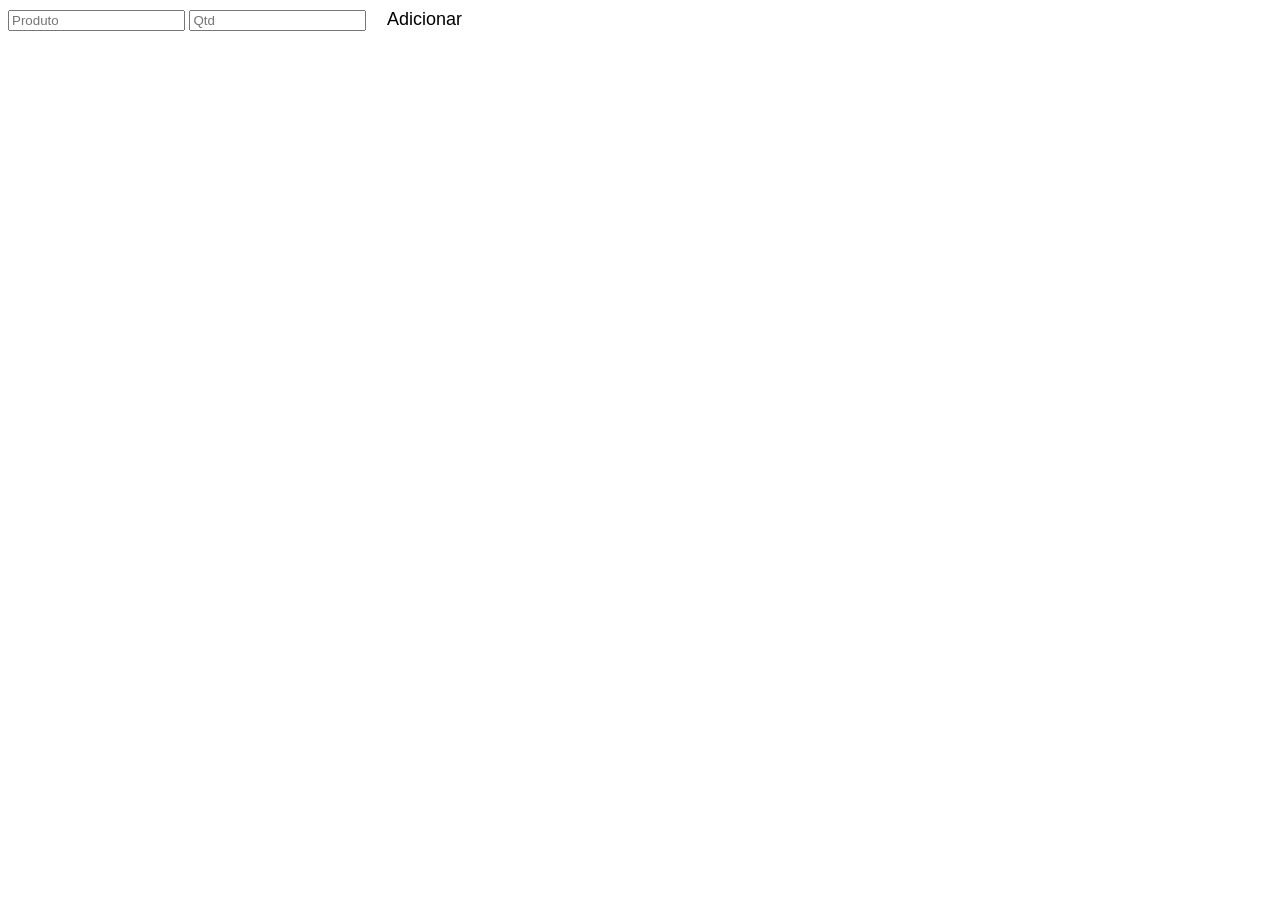
==== index2.html @ 6f42f2b4 "mudando o javascript para um arquivo separado e linkando o css ao html" ====
<!DOCTYPE html>
<html lang="pt-br">
<head>
    <meta charset="UTF-8">
    <meta name="viewport" content="width=device-width, initial-scale=1.0">
    <title>Lista de compras</title>
    <link rel="stylesheet" href="style.css">
    <link rel="stylesheet" href="https://cdnjs.cloudflare.com/ajax/libs/font-awesome/6.5.0/css/all.min.css">
</head>
<body>
    
<input type="text" id="nome" placeholder="Produto">
<input type="number" id="quantidade" placeholder="Qtd" min="1">
<button onclick="PegarValor()">Adicionar</button>

<ul id="ListaNomes"></ul>
<script src="script.js"></script>
</body>
</html>
---- style.css ----
body{
    font-family: Arial, Helvetica, sans-serif;
}

li{
    margin: 10px 0;
    font-size: 18px;
    transition: 0.2s;
}

button{
    margin-left: 10px;
    cursor: pointer;
    border: none;
    background: none;
    font-size: 18px;
}

.editando{
    font-size: 24px;
    font-weight: bold;
    animation: tremer 0.2s infinite;
    color: darkorange;
}

@keyframes tremer{
    0% { transform: translateX(0px); }
    25% { transform: translateX(-2px); }
    50% { transform: translateX(2px); }
    75% { transform: translateX(-2px); }
    100% { transform: translateX(0px); }
}
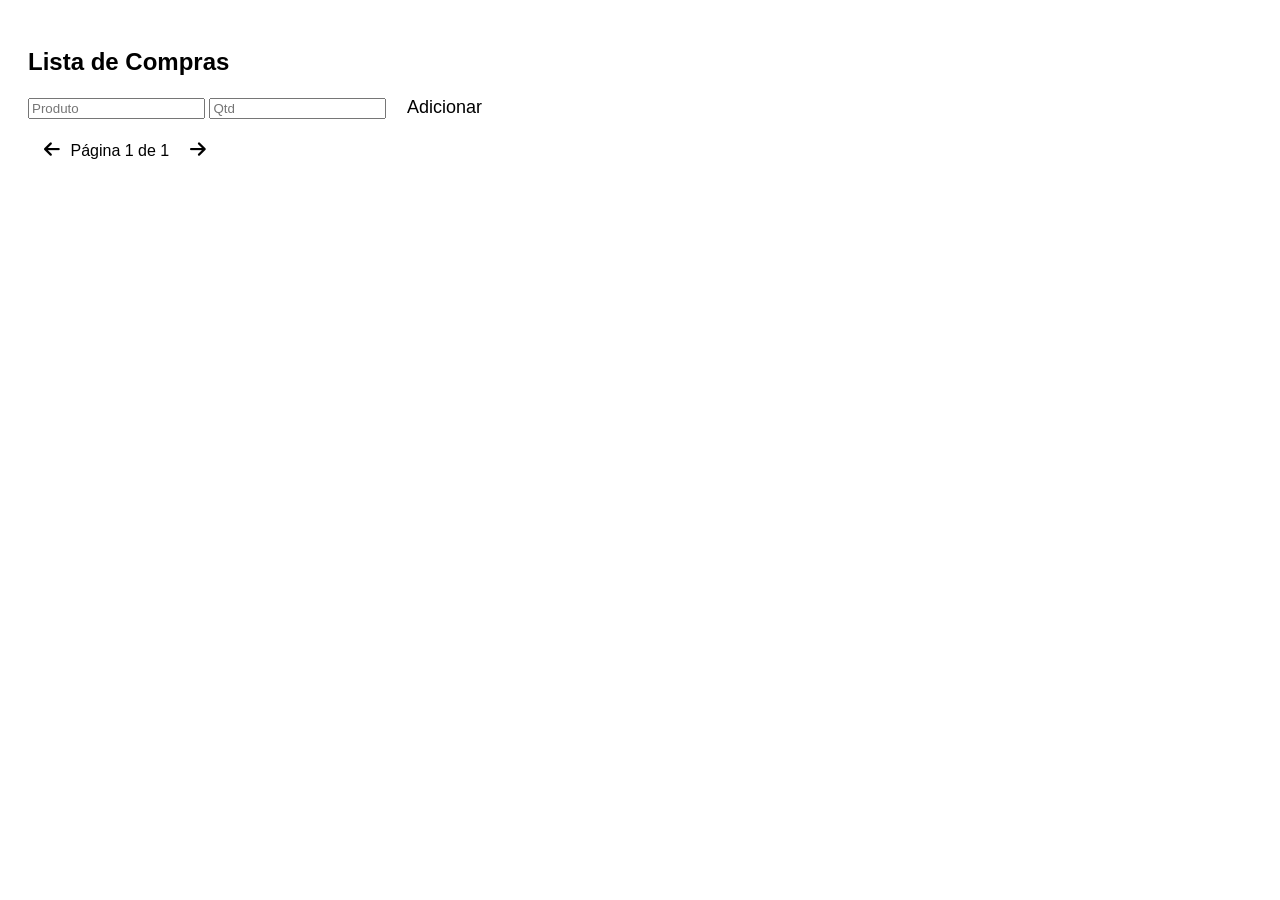
==== commit 14e7c492: "após 15 produtos sera mudado para a proxima pagina, que pode ser mudada quando quiser, além de retir" ====
--- a/index2.html
+++ b/index2.html
@@ -2,18 +2,30 @@
 <html lang="pt-br">
 <head>
     <meta charset="UTF-8">
-    <meta name="viewport" content="width=device-width, initial-scale=1.0">
-    <title>Lista de compras</title>
+    <title>Lista de Compras</title>
     <link rel="stylesheet" href="style.css">
+
+    <!-- Ícones -->
     <link rel="stylesheet" href="https://cdnjs.cloudflare.com/ajax/libs/font-awesome/6.5.0/css/all.min.css">
 </head>
 <body>
-    
-<input type="text" id="nome" placeholder="Produto">
-<input type="number" id="quantidade" placeholder="Qtd" min="1">
-<button onclick="PegarValor()">Adicionar</button>
 
-<ul id="ListaNomes"></ul>
+<h2>Lista de Compras</h2>
+
+<div class="input-area">
+    <input type="text" id="nome" placeholder="Produto">
+    <input type="number" id="quantidade" placeholder="Qtd" min="1">
+    <button onclick="adicionarItem()">Adicionar</button>
+</div>
+
+<ul id="lista"></ul>
+
+<div class="paginacao">
+    <button onclick="paginaAnterior()"><i class="fa-solid fa-arrow-left"></i></button>
+    <span id="infoPagina"></span>
+    <button onclick="proximaPagina()"><i class="fa-solid fa-arrow-right"></i></button>
+</div>
+
 <script src="script.js"></script>
 </body>
 </html>
--- a/style.css
+++ b/style.css
@@ -1,5 +1,6 @@
 body{
     font-family: Arial, Helvetica, sans-serif;
+    padding: 20px;
 }
 
 li{
@@ -29,4 +30,12 @@
     50% { transform: translateX(2px); }
     75% { transform: translateX(-2px); }
     100% { transform: translateX(0px); }
+}
+
+.input-area{
+    margin-bottom: 20px;
+}
+
+.paginacao{
+    margin-top: 20px;
 }
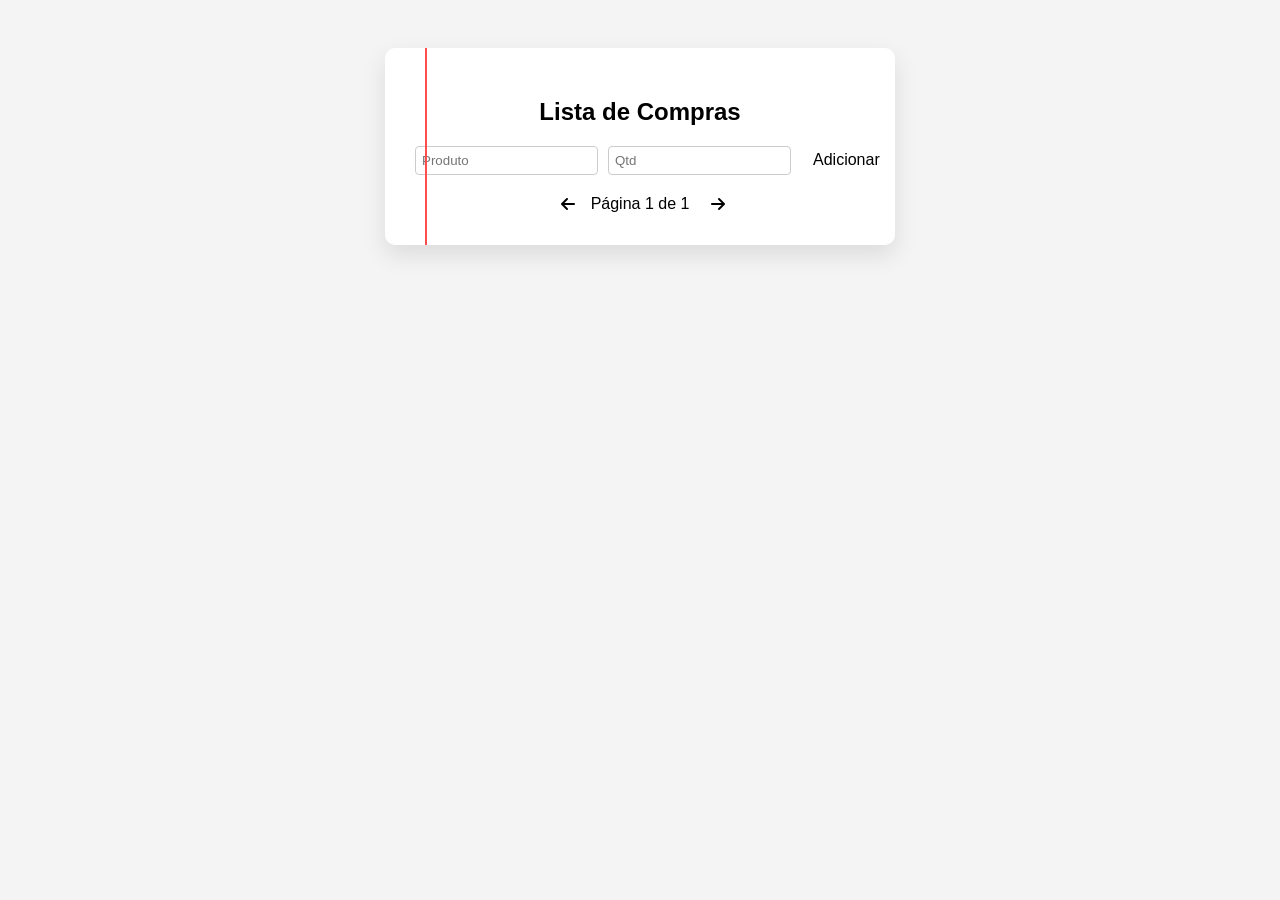
==== commit ca3c184c: "mudando de 15 itens para 7 para mudar de pagina, adicionando design centralizado como um caderno, aj" ====
--- a/index2.html
+++ b/index2.html
@@ -9,21 +9,24 @@
     <link rel="stylesheet" href="https://cdnjs.cloudflare.com/ajax/libs/font-awesome/6.5.0/css/all.min.css">
 </head>
 <body>
+<div class="container">
 
-<h2>Lista de Compras</h2>
+    <h2>Lista de Compras</h2>
 
-<div class="input-area">
-    <input type="text" id="nome" placeholder="Produto">
-    <input type="number" id="quantidade" placeholder="Qtd" min="1">
-    <button onclick="adicionarItem()">Adicionar</button>
-</div>
+    <div class="input-area">
+        <input type="text" id="nome" placeholder="Produto">
+        <input type="number" id="quantidade" placeholder="Qtd" min="1">
+        <button onclick="adicionarItem()">Adicionar</button>
+    </div>
 
-<ul id="lista"></ul>
+    <ul id="lista"></ul>
 
-<div class="paginacao">
-    <button onclick="paginaAnterior()"><i class="fa-solid fa-arrow-left"></i></button>
-    <span id="infoPagina"></span>
-    <button onclick="proximaPagina()"><i class="fa-solid fa-arrow-right"></i></button>
+    <div class="paginacao">
+        <button onclick="paginaAnterior()"><i class="fa-solid fa-arrow-left"></i></button>
+        <span id="infoPagina"></span>
+        <button onclick="proximaPagina()"><i class="fa-solid fa-arrow-right"></i></button>
+    </div>
+
 </div>
 
 <script src="script.js"></script>
--- a/style.css
+++ b/style.css
@@ -1,41 +1,99 @@
 body{
+    background-color: #f4f4f4;
     font-family: Arial, Helvetica, sans-serif;
-    padding: 20px;
+    display: flex;
+    justify-content: center;
+    padding: 40px;
+}
+
+/* CADERNINHO */
+.container{
+    background: white;
+    width: 450px;
+    padding: 30px;
+    border-radius: 10px;
+    box-shadow: 0 10px 25px rgba(0,0,0,0.1);
+    position: relative;
+}
+
+/* Linha lateral do caderno */
+.container::before{
+    content: "";
+    position: absolute;
+    left: 40px;
+    top: 0;
+    height: 100%;
+    width: 2px;
+    background: #ff4d4d;
+}
+
+h2{
+    text-align: center;
+    margin-bottom: 20px;
+}
+
+.input-area{
+    display: flex;
+    gap: 10px;
+    margin-bottom: 20px;
+}
+
+input{
+    padding: 6px;
+    border: 1px solid #ccc;
+    border-radius: 4px;
+}
+
+ul{
+    list-style: none;
+    padding: 0;
 }
 
 li{
-    margin: 10px 0;
-    font-size: 18px;
+    display: flex;
+    align-items: center;
+    justify-content: space-between;
+    padding: 8px 10px 8px 50px;
+    margin-bottom: 6px;
+    border-bottom: 1px solid #e0e0e0;
     transition: 0.2s;
 }
 
+li.editando{
+    background-color: #eef5ff;
+    border-radius: 6px;
+}
+
+.nome-produto{
+    flex: 1;
+}
+
+.quantidade{
+    width: 50px;
+    text-align: right;
+    margin-right: 10px;
+}
+
 button{
-    margin-left: 10px;
-    cursor: pointer;
     border: none;
     background: none;
-    font-size: 18px;
+    cursor: pointer;
+    font-size: 16px;
+    margin-left: 6px;
 }
 
-.editando{
-    font-size: 24px;
-    font-weight: bold;
-    animation: tremer 0.2s infinite;
-    color: darkorange;
+.input-edicao{
+    flex: 1;
 }
 
-@keyframes tremer{
-    0% { transform: translateX(0px); }
-    25% { transform: translateX(-2px); }
-    50% { transform: translateX(2px); }
-    75% { transform: translateX(-2px); }
-    100% { transform: translateX(0px); }
-}
-
-.input-area{
-    margin-bottom: 20px;
+.input-edicao-qtd{
+    width: 50px;
+    text-align: right;
 }
 
 .paginacao{
+    display: flex;
+    justify-content: center;
     margin-top: 20px;
+    gap: 10px;
 }
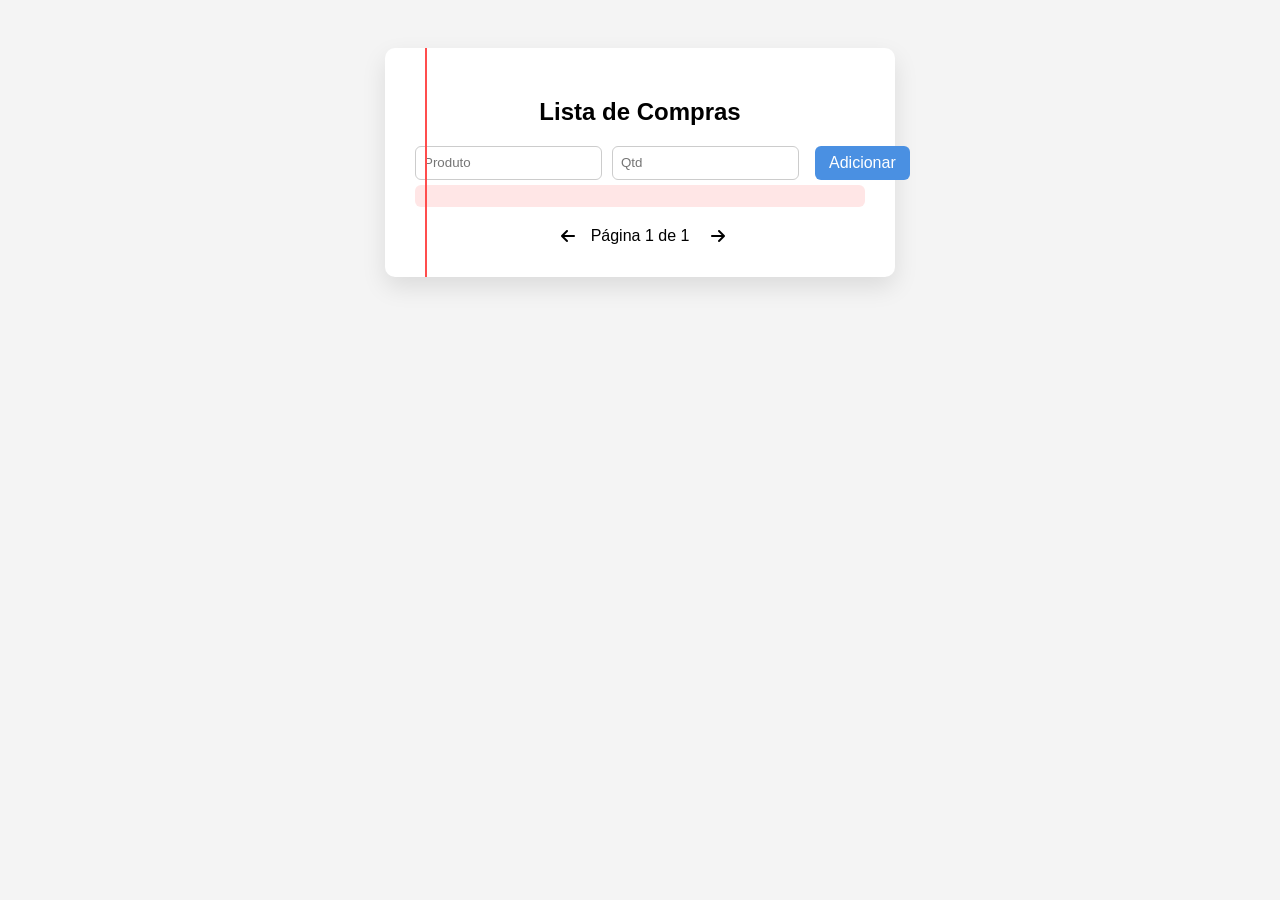
==== commit c88944d3: "ajustando aviso de item repetido e ajustando para mobile" ====
--- a/index2.html
+++ b/index2.html
@@ -13,11 +13,17 @@
 
     <h2>Lista de Compras</h2>
 
-    <div class="input-area">
+<div class="input-area">
+
+    <div class="inputs">
         <input type="text" id="nome" placeholder="Produto">
         <input type="number" id="quantidade" placeholder="Qtd" min="1">
         <button onclick="adicionarItem()">Adicionar</button>
     </div>
+
+    <div id="erro" class="erro"></div>
+
+</div>
 
     <ul id="lista"></ul>
 
--- a/style.css
+++ b/style.css
@@ -32,18 +32,84 @@
     margin-bottom: 20px;
 }
 
+/* INPUT AREA */
 .input-area{
+    margin-bottom: 20px;
+    width: 100%;
+}
+
+.inputs{
     display: flex;
     gap: 10px;
-    margin-bottom: 20px;
+    width: 100%;
 }
 
-input{
-    padding: 6px;
+.inputs input{
+    flex: 1;
+    padding: 8px;
+    border-radius: 6px;
     border: 1px solid #ccc;
-    border-radius: 4px;
 }
 
+.inputs button{
+    padding: 8px 14px;
+    border-radius: 6px;
+    border: none;
+    background-color: #4a90e2;
+    color: white;
+    cursor: pointer;
+    transition: 0.2s;
+}
+
+.inputs button:hover{
+    background-color: #357bd8;
+}
+
+/* ERRO GRANDE E VISÍVEL */
+.erro{
+    width: 100%;
+    margin-top: 8px;
+    padding: 8px;
+    border-radius: 6px;
+    background-color: #ffe6e6;
+    color: #cc0000;
+    font-size: 14px;
+    min-height: 22px;
+    box-sizing: border-box;
+}
+
+/* RESPONSIVO */
+@media (max-width: 600px){
+
+    body{
+        padding: 15px;
+    }
+
+    .container{
+        width: 100%;
+        padding: 20px;
+    }
+
+    .inputs{
+        flex-direction: column;
+    }
+
+    .inputs input{
+        width: 100%;
+    }
+
+    .inputs button{
+        width: 100%;
+    }
+
+    li{
+        padding-left: 20px;
+    }
+
+    .quantidade{
+        width: 40px;
+    }
+}
 ul{
     list-style: none;
     padding: 0;
@@ -96,4 +162,15 @@
     justify-content: center;
     margin-top: 20px;
     gap: 10px;
+}
+.inputs{
+    display: flex;
+    gap: 10px;
+}
+
+.erro{
+    color: red;
+    font-size: 14px;
+    margin-top: 5px;
+    height: 18px;
 }
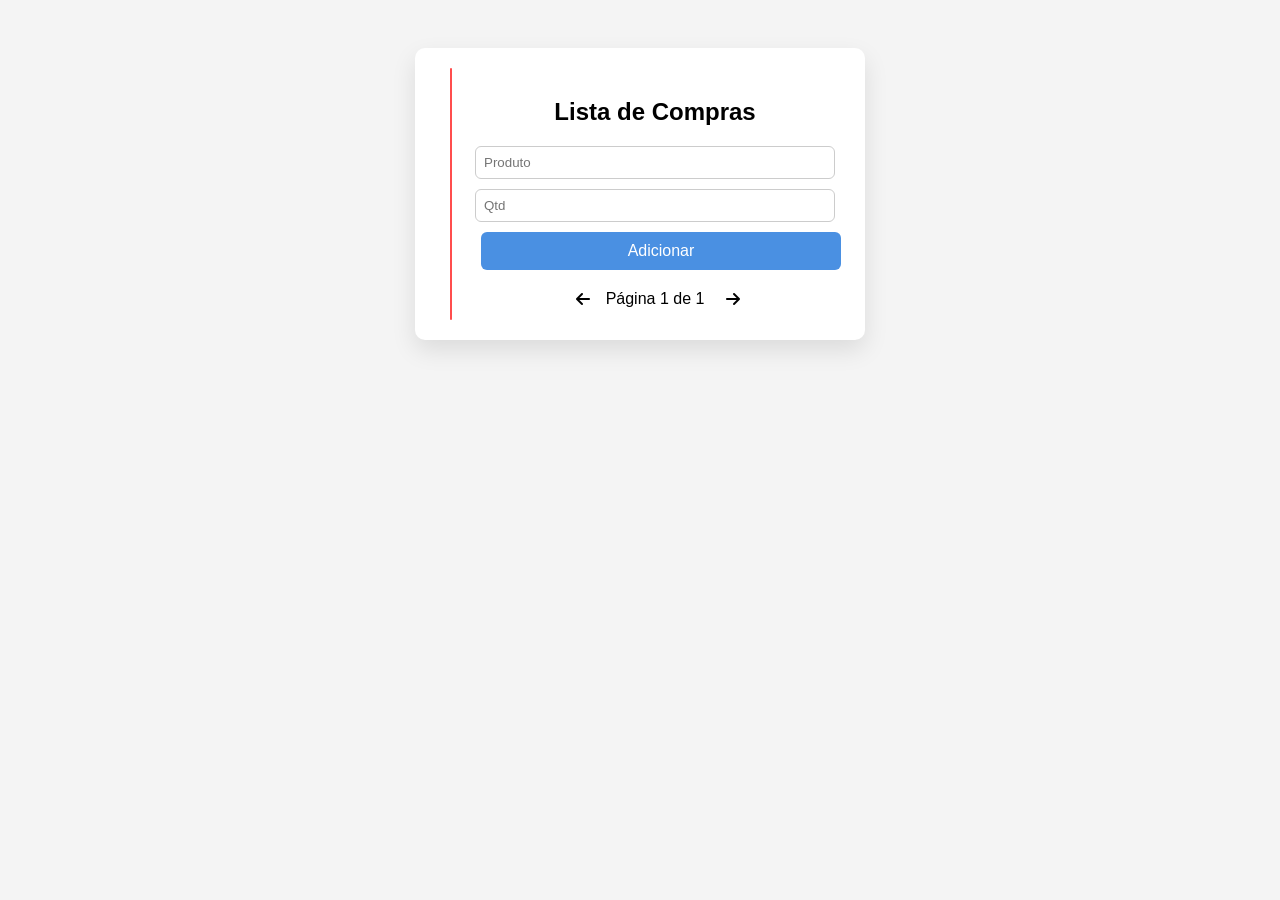
==== commit 950adc94: "mudando disposição do botão de enviar, caixa de erro removida" ====
--- a/index2.html
+++ b/index2.html
@@ -15,11 +15,10 @@
 
 <div class="input-area">
 
-    <div class="inputs">
-        <input type="text" id="nome" placeholder="Produto">
-        <input type="number" id="quantidade" placeholder="Qtd" min="1">
-        <button onclick="adicionarItem()">Adicionar</button>
-    </div>
+    <input type="text" id="nome" placeholder="Produto">
+    <input type="number" id="quantidade" placeholder="Qtd" min="1">
+
+    <button class="btn-adicionar" onclick="adicionarItem()">Adicionar</button>
 
     <div id="erro" class="erro"></div>
 
--- a/style.css
+++ b/style.css
@@ -3,56 +3,58 @@
     font-family: Arial, Helvetica, sans-serif;
     display: flex;
     justify-content: center;
-    padding: 40px;
+    padding: 40px 15px;
 }
 
-/* CADERNINHO */
+/* CONTAINER PRINCIPAL */
 .container{
     background: white;
     width: 450px;
-    padding: 30px;
+    max-width: 100%;
+    padding: 30px 30px 30px 60px; /* espaço para linha lateral */
     border-radius: 10px;
     box-shadow: 0 10px 25px rgba(0,0,0,0.1);
     position: relative;
+    box-sizing: border-box;
 }
 
-/* Linha lateral do caderno */
+/* LINHA VERMELHA DO CADERNO */
 .container::before{
     content: "";
     position: absolute;
-    left: 40px;
-    top: 0;
-    height: 100%;
+    left: 35px;
+    top: 20px;
+    bottom: 20px;
     width: 2px;
     background: #ff4d4d;
+    border-radius: 2px;
 }
 
+/* TÍTULO */
 h2{
     text-align: center;
     margin-bottom: 20px;
 }
 
-/* INPUT AREA */
 .input-area{
+    width: 100%;
     margin-bottom: 20px;
-    width: 100%;
+    display: flex;
+    flex-direction: column;
+    gap: 10px;
 }
 
-.inputs{
-    display: flex;
-    gap: 10px;
+.input-area input{
     width: 100%;
-}
-
-.inputs input{
-    flex: 1;
     padding: 8px;
     border-radius: 6px;
     border: 1px solid #ccc;
+    box-sizing: border-box;
 }
 
-.inputs button{
-    padding: 8px 14px;
+.btn-adicionar{
+    width: 100%;
+    padding: 10px;
     border-radius: 6px;
     border: none;
     background-color: #4a90e2;
@@ -61,73 +63,40 @@
     transition: 0.2s;
 }
 
-.inputs button:hover{
+.btn-adicionar:hover{
     background-color: #357bd8;
 }
 
-/* ERRO GRANDE E VISÍVEL */
+/* ERRO ESCONDIDO POR PADRÃO */
 .erro{
+    display: none;
     width: 100%;
-    margin-top: 8px;
     padding: 8px;
     border-radius: 6px;
     background-color: #ffe6e6;
     color: #cc0000;
     font-size: 14px;
-    min-height: 22px;
     box-sizing: border-box;
 }
-
-/* RESPONSIVO */
-@media (max-width: 600px){
-
-    body{
-        padding: 15px;
-    }
-
-    .container{
-        width: 100%;
-        padding: 20px;
-    }
-
-    .inputs{
-        flex-direction: column;
-    }
-
-    .inputs input{
-        width: 100%;
-    }
-
-    .inputs button{
-        width: 100%;
-    }
-
-    li{
-        padding-left: 20px;
-    }
-
-    .quantidade{
-        width: 40px;
-    }
-}
+/* LISTA */
 ul{
     list-style: none;
     padding: 0;
+    margin: 0;
 }
 
 li{
     display: flex;
     align-items: center;
     justify-content: space-between;
-    padding: 8px 10px 8px 50px;
-    margin-bottom: 6px;
+    padding: 8px 0;
     border-bottom: 1px solid #e0e0e0;
-    transition: 0.2s;
 }
 
 li.editando{
     background-color: #eef5ff;
     border-radius: 6px;
+    padding: 8px;
 }
 
 .nome-produto{
@@ -148,29 +117,38 @@
     margin-left: 6px;
 }
 
-.input-edicao{
-    flex: 1;
-}
-
-.input-edicao-qtd{
-    width: 50px;
-    text-align: right;
-}
-
+/* PAGINAÇÃO */
 .paginacao{
     display: flex;
     justify-content: center;
     margin-top: 20px;
     gap: 10px;
 }
-.inputs{
-    display: flex;
-    gap: 10px;
-}
 
-.erro{
-    color: red;
-    font-size: 14px;
-    margin-top: 5px;
-    height: 18px;
+/* RESPONSIVO */
+@media (max-width: 600px){
+
+    body{
+        padding: 20px 10px;
+    }
+
+    .container{
+        padding: 25px 20px 25px 50px;
+    }
+
+    .container::before{
+        left: 25px;
+    }
+
+    .inputs{
+        flex-direction: column;
+    }
+
+    .inputs button{
+        width: 100%;
+    }
+
+    .quantidade{
+        width: 40px;
+    }
 }
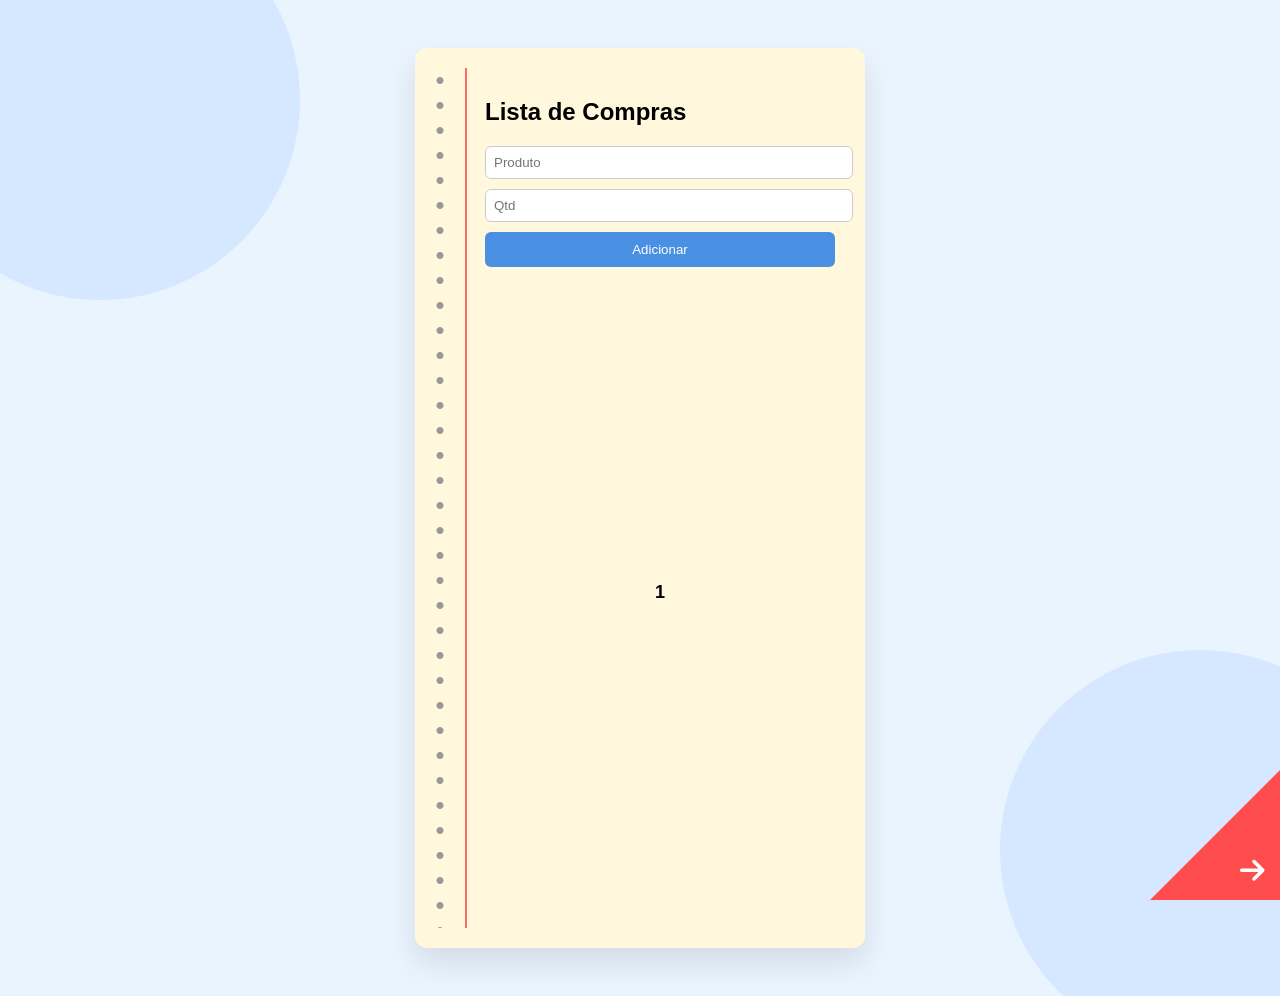
==== commit d6a0150e: "adicionando animação de mudar de pagina, diminuir o tamanho da pagina" ====
--- a/index2.html
+++ b/index2.html
@@ -2,38 +2,48 @@
 <html lang="pt-br">
 <head>
     <meta charset="UTF-8">
+    <meta name="viewport" content="width=device-width, initial-scale=1.0">
     <title>Lista de Compras</title>
+
+    <!-- CSS -->
     <link rel="stylesheet" href="style.css">
 
     <!-- Ícones -->
     <link rel="stylesheet" href="https://cdnjs.cloudflare.com/ajax/libs/font-awesome/6.5.0/css/all.min.css">
 </head>
+
 <body>
-<div class="container">
 
-    <h2>Lista de Compras</h2>
+    <div class="container">
 
-<div class="input-area">
+        <h2>Lista de Compras</h2>
 
-    <input type="text" id="nome" placeholder="Produto">
-    <input type="number" id="quantidade" placeholder="Qtd" min="1">
+        <div class="input-area">
 
-    <button class="btn-adicionar" onclick="adicionarItem()">Adicionar</button>
+            <input type="text" id="nome" placeholder="Produto">
+            <input type="number" id="quantidade" placeholder="Qtd" min="1">
 
-    <div id="erro" class="erro"></div>
+            <button class="btn-adicionar" onclick="adicionarItem()">
+                Adicionar
+            </button>
 
-</div>
+            <div id="erro" class="erro"></div>
 
-    <ul id="lista"></ul>
+        </div>
 
-    <div class="paginacao">
-        <button onclick="paginaAnterior()"><i class="fa-solid fa-arrow-left"></i></button>
-        <span id="infoPagina"></span>
-        <button onclick="proximaPagina()"><i class="fa-solid fa-arrow-right"></i></button>
+        <ul id="lista"></ul>
+
+        <div class="numero-pagina" id="numeroPagina">1</div>
+
     </div>
 
-</div>
+    <!-- Folha dobrada com seta -->
+    <div class="virar-pagina" onclick="proximaPagina()">
+        <i class="fa-solid fa-arrow-right"></i>
+    </div>
 
-<script src="script.js"></script>
+    <!-- JS -->
+    <script src="script.js"></script>
+
 </body>
 </html>
--- a/style.css
+++ b/style.css
@@ -1,47 +1,84 @@
 body{
-    background-color: #f4f4f4;
     font-family: Arial, Helvetica, sans-serif;
     display: flex;
     justify-content: center;
     padding: 40px 15px;
+    min-height: 100vh;
+    background-color: #eaf4ff;
+    position: relative;
+    overflow-x: hidden;
 }
 
-/* CONTAINER PRINCIPAL */
+/* BOLAS FUNDO */
+body::before,
+body::after{
+    content: "";
+    position: fixed;
+    width: 400px;
+    height: 400px;
+    background: rgba(100,170,255,0.15);
+    border-radius: 50%;
+    z-index: -1;
+    animation: flutuar 8s ease-in-out infinite alternate;
+}
+
+body::before{
+    top: -100px;
+    left: -100px;
+}
+
+body::after{
+    bottom: -150px;
+    right: -120px;
+    animation-delay: 2s;
+}
+
+@keyframes flutuar{
+    from{ transform: translateY(0px); }
+    to{ transform: translateY(30px); }
+}
+
+/* CADERNO */
 .container{
-    background: white;
+    background: #fff8dc;
     width: 450px;
     max-width: 100%;
-    padding: 30px 30px 30px 60px; /* espaço para linha lateral */
-    border-radius: 10px;
-    box-shadow: 0 10px 25px rgba(0,0,0,0.1);
+    padding: 30px 30px 30px 70px;
+    border-radius: 12px;
+    box-shadow: 0 15px 30px rgba(0,0,0,0.1);
     position: relative;
     box-sizing: border-box;
 }
 
-/* LINHA VERMELHA DO CADERNO */
+/* ESPIRAL */
+.container::after{
+    content: "";
+    position: absolute;
+    left: 15px;
+    top: 20px;
+    bottom: 20px;
+    width: 20px;
+    background-image: radial-gradient(circle, #999 3px, transparent 4px);
+    background-size: 20px 25px;
+}
+
+/* LINHA */
 .container::before{
     content: "";
     position: absolute;
-    left: 35px;
+    left: 50px;
     top: 20px;
     bottom: 20px;
     width: 2px;
-    background: #ff4d4d;
-    border-radius: 2px;
+    background: #ff6b6b;
 }
 
-/* TÍTULO */
-h2{
-    text-align: center;
-    margin-bottom: 20px;
-}
-
+/* INPUT */
 .input-area{
-    width: 100%;
-    margin-bottom: 20px;
     display: flex;
     flex-direction: column;
     gap: 10px;
+    margin-bottom: 20px;
 }
 
 .input-area input{
@@ -49,7 +86,6 @@
     padding: 8px;
     border-radius: 6px;
     border: 1px solid #ccc;
-    box-sizing: border-box;
 }
 
 .btn-adicionar{
@@ -60,24 +96,17 @@
     background-color: #4a90e2;
     color: white;
     cursor: pointer;
-    transition: 0.2s;
 }
 
-.btn-adicionar:hover{
-    background-color: #357bd8;
-}
-
-/* ERRO ESCONDIDO POR PADRÃO */
+/* ERRO */
 .erro{
     display: none;
-    width: 100%;
     padding: 8px;
     border-radius: 6px;
     background-color: #ffe6e6;
     color: #cc0000;
-    font-size: 14px;
-    box-sizing: border-box;
 }
+
 /* LISTA */
 ul{
     list-style: none;
@@ -85,18 +114,33 @@
     margin: 0;
 }
 
+/* ALTURA CONTROLADA (7 ITENS) */
+ul{
+    min-height: 280px; /* espaço aproximado de 7 linhas */
+}
+
+/* ANIMAÇÃO DE TROCA */
+.animar{
+    animation: virarPagina 0.4s ease;
+}
+
+@keyframes virarPagina{
+    from{
+        transform: rotateY(90deg);
+        opacity: 0;
+    }
+    to{
+        transform: rotateY(0);
+        opacity: 1;
+    }
+}
+
 li{
     display: flex;
     align-items: center;
-    justify-content: space-between;
+    gap: 10px;
     padding: 8px 0;
-    border-bottom: 1px solid #e0e0e0;
-}
-
-li.editando{
-    background-color: #eef5ff;
-    border-radius: 6px;
-    padding: 8px;
+    border-bottom: 1px solid rgba(0,0,0,0.1);
 }
 
 .nome-produto{
@@ -106,49 +150,47 @@
 .quantidade{
     width: 50px;
     text-align: right;
-    margin-right: 10px;
 }
 
-button{
-    border: none;
-    background: none;
-    cursor: pointer;
-    font-size: 16px;
-    margin-left: 6px;
+.input-edicao-qtd{
+    width: 50px;
+    text-align: right;
 }
 
-/* PAGINAÇÃO */
-.paginacao{
-    display: flex;
-    justify-content: center;
-    margin-top: 20px;
-    gap: 10px;
+/* BOTÕES */
+.botao-editar{
+    color: #5dade2;
 }
 
-/* RESPONSIVO */
-@media (max-width: 600px){
+.botao-remover{
+    color: #e74c3c;
+}
 
-    body{
-        padding: 20px 10px;
-    }
+/* NÚMERO DA PÁGINA */
+.numero-pagina{
+    text-align: center;
+    margin-top: 15px;
+    font-size: 18px;
+    font-weight: bold;
+}
 
-    .container{
-        padding: 25px 20px 25px 50px;
-    }
+/* FOLHA DOBRADA + SETA */
+.virar-pagina{
+    position: fixed;
+    bottom: 0;
+    right: 0;
+    width: 100px;
+    height: 100px;
+    background: #ff4d4d;
+    clip-path: polygon(0 100%, 100% 0, 100% 100%);
+    display: flex;
+    align-items: flex-end;
+    justify-content: flex-end;
+    padding: 15px;
+    cursor: pointer;
+}
 
-    .container::before{
-        left: 25px;
-    }
-
-    .inputs{
-        flex-direction: column;
-    }
-
-    .inputs button{
-        width: 100%;
-    }
-
-    .quantidade{
-        width: 40px;
-    }
+.virar-pagina i{
+    color: white;
+    font-size: 28px;
 }
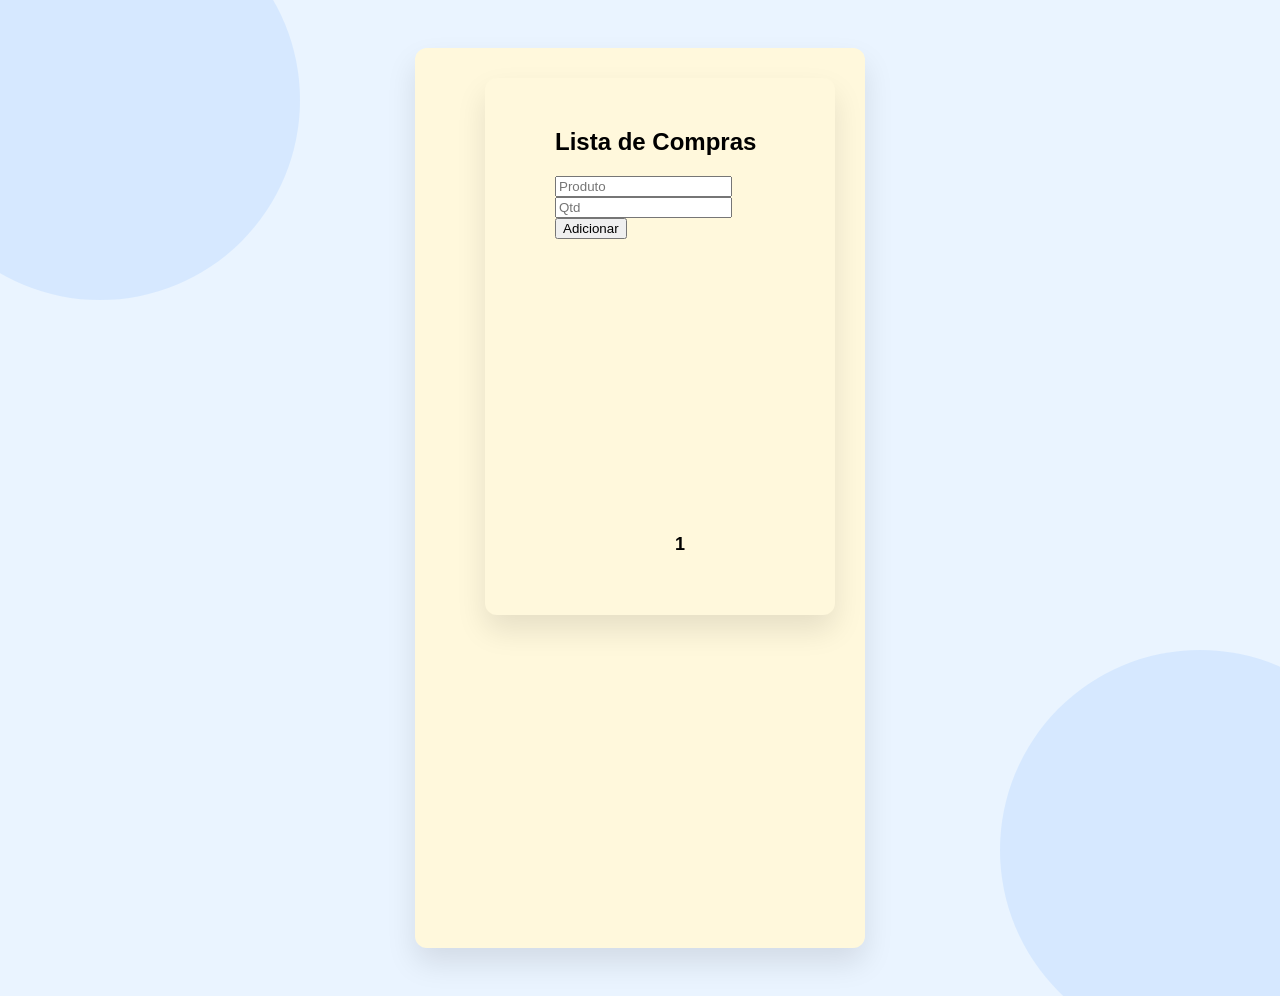
==== commit 6e32c4d4: "mudando tamanho da pagina, e adicionando setas de mudar de pagina no local correto" ====
--- a/index2.html
+++ b/index2.html
@@ -16,31 +16,32 @@
 
     <div class="container">
 
-        <h2>Lista de Compras</h2>
+        <div class="container">
 
-        <div class="input-area">
+    <h2>Lista de Compras</h2>
 
-            <input type="text" id="nome" placeholder="Produto">
-            <input type="number" id="quantidade" placeholder="Qtd" min="1">
-
-            <button class="btn-adicionar" onclick="adicionarItem()">
-                Adicionar
-            </button>
-
-            <div id="erro" class="erro"></div>
-
-        </div>
-
-        <ul id="lista"></ul>
-
-        <div class="numero-pagina" id="numeroPagina">1</div>
-
+    <div class="input-area">
+        <input type="text" id="nome" placeholder="Produto">
+        <input type="number" id="quantidade" placeholder="Qtd" min="1">
+        <button class="btn-adicionar" onclick="adicionarItem()">Adicionar</button>
+        <div id="erro" class="erro"></div>
     </div>
 
-    <!-- Folha dobrada com seta -->
-    <div class="virar-pagina" onclick="proximaPagina()">
+    <ul id="lista"></ul>
+
+    <div class="numero-pagina" id="numeroPagina">1</div>
+
+    <!-- VOLTAR (aparece só se página > 1) -->
+    <div class="voltar-pagina" id="btnVoltar" onclick="paginaAnterior()" style="display:none;">
+        <i class="fa-solid fa-arrow-left"></i>
+    </div>
+
+    <!-- AVANÇAR -->
+    <div class="virar-pagina" id="btnAvancar" onclick="proximaPagina()">
         <i class="fa-solid fa-arrow-right"></i>
     </div>
+
+</div>
 
     <!-- JS -->
     <script src="script.js"></script>
--- a/style.css
+++ b/style.css
@@ -43,61 +43,75 @@
     background: #fff8dc;
     width: 450px;
     max-width: 100%;
-    padding: 30px 30px 30px 70px;
+    padding: 30px 30px 60px 70px;
     border-radius: 12px;
     box-shadow: 0 15px 30px rgba(0,0,0,0.1);
     position: relative;
     box-sizing: border-box;
-}
-
-/* ESPIRAL */
-.container::after{
-    content: "";
+    display: inline-block; /* faz ele terminar onde o conteúdo termina */
+}
+
+/* LISTA */
+ul{
+    list-style: none;
+    padding: 0;
+    margin: 0;
+}
+
+/* REMOVE ALTURA FIXA */
+ul{
+    min-height: unset;
+}
+
+/* NÚMERO DA PÁGINA */
+.numero-pagina{
+    text-align: center;
+    margin-top: 15px;
+    font-size: 18px;
+    font-weight: bold;
+}
+
+/* FOLHA DOBRADA NO CANTO DO CADERNO */
+.virar-pagina{
     position: absolute;
-    left: 15px;
-    top: 20px;
-    bottom: 20px;
-    width: 20px;
-    background-image: radial-gradient(circle, #999 3px, transparent 4px);
-    background-size: 20px 25px;
-}
-
-/* LINHA */
-.container::before{
-    content: "";
+    bottom: 0;
+    right: 0;
+    width: 80px;
+    height: 80px;
+    background: #ff4d4d;
+    clip-path: polygon(0 100%, 100% 0, 100% 100%);
+    display: flex;
+    align-items: flex-end;
+    justify-content: flex-end;
+    padding: 12px;
+    cursor: pointer;
+}
+
+.virar-pagina i{
+    color: white;
+    font-size: 22px;
+}
+
+/* BOTÃO VOLTAR */
+.voltar-pagina{
     position: absolute;
-    left: 50px;
-    top: 20px;
-    bottom: 20px;
-    width: 2px;
-    background: #ff6b6b;
-}
-
-/* INPUT */
-.input-area{
-    display: flex;
-    flex-direction: column;
-    gap: 10px;
-    margin-bottom: 20px;
-}
-
-.input-area input{
-    width: 100%;
-    padding: 8px;
-    border-radius: 6px;
-    border: 1px solid #ccc;
-}
-
-.btn-adicionar{
-    width: 100%;
-    padding: 10px;
-    border-radius: 6px;
-    border: none;
-    background-color: #4a90e2;
+    bottom: 0;
+    left: 0;
+    width: 80px;
+    height: 80px;
+    background: #ff4d4d;
+    clip-path: polygon(0 0, 0 100%, 100% 100%);
+    display: flex;
+    align-items: flex-end;
+    justify-content: flex-start;
+    padding: 12px;
+    cursor: pointer;
+}
+
+.voltar-pagina i{
     color: white;
-    cursor: pointer;
-}
-
+    font-size: 22px;
+}
 /* ERRO */
 .erro{
     display: none;
